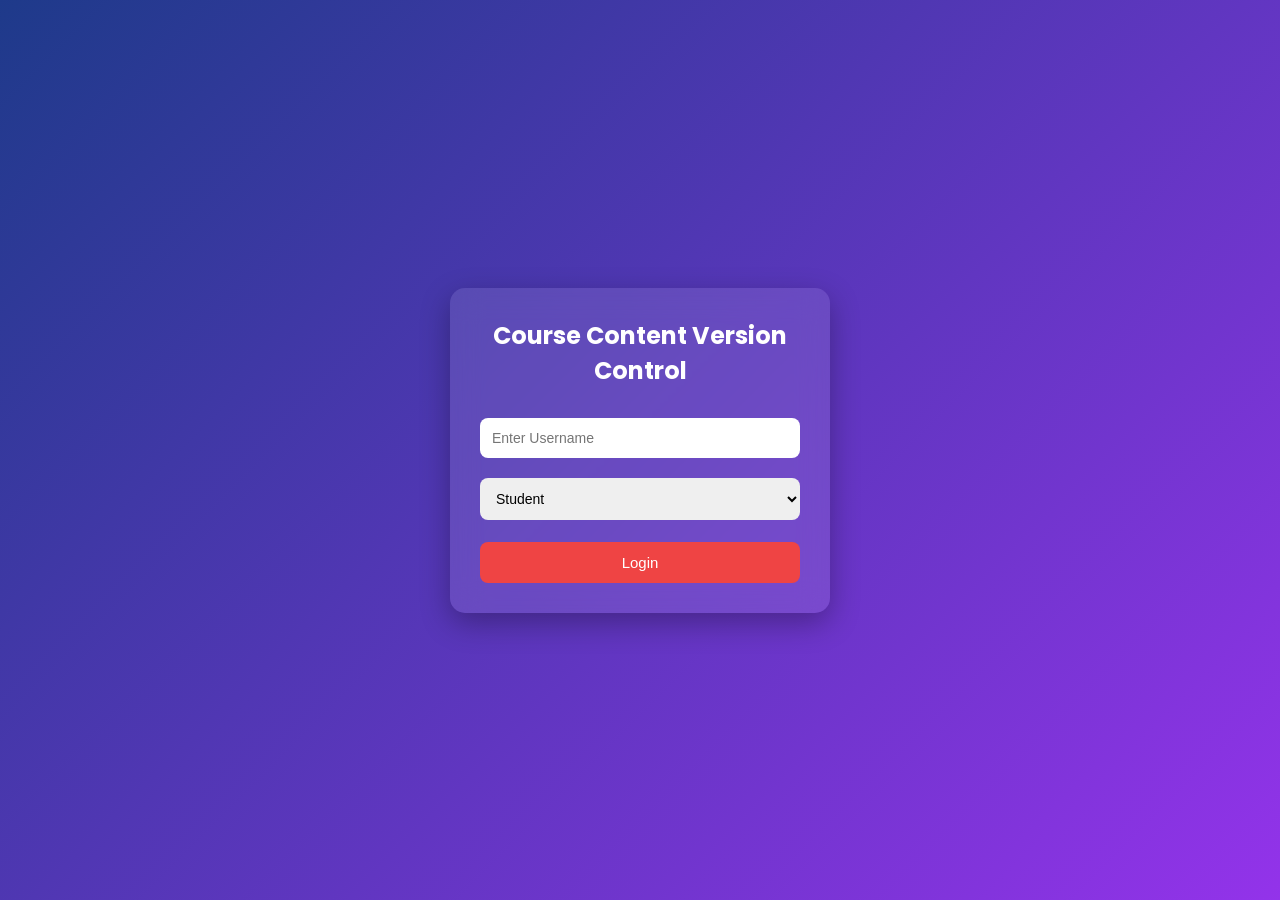
==== index.html @ 030a112d "Update index.html" ====
<!DOCTYPE html>
<html>

<head>
  <title>Login - Course Version Control</title>

  <link rel="stylesheet" href="styles.css">

  <!-- ADD THIS LINE BELOW -->
  <link href="https://fonts.googleapis.com/css2?family=Poppins&display=swap" rel="stylesheet">

</head>
    
<body>

    <div class="login-box">
        <h2>Course Content Version Control</h2>

        <input type="text" id="username" placeholder="Enter Username">

        <select id="role">
            <option value="student">Student</option>
            <option value="teacher">Teacher</option>
        </select>

        <button onclick="login()">Login</button>
    </div>

    <script src="script.js"></script>
</body>

</html>
---- styles.css ----
/* RESET */
* {
  margin: 0;
  padding: 0;
  box-sizing: border-box;
}

/* BODY BACKGROUND */
body {
  font-family: 'Poppins', sans-serif;
  background: linear-gradient(135deg, #1e3a8a, #9333ea);
  min-height: 100vh;
  display: flex;
  justify-content: center;
  align-items: center;
}

/* LOGIN + DASHBOARD CONTAINER */
.login-box, .dashboard {
  background: rgba(255, 255, 255, 0.1);
  backdrop-filter: blur(15px);
  padding: 30px;
  border-radius: 15px;
  width: 380px;
  text-align: center;
  color: white;
  box-shadow: 0 10px 30px rgba(0,0,0,0.3);
}

/* DASHBOARD BIGGER */
.dashboard {
  width: 600px;
}

/* HEADINGS */
h1, h2, h3 {
  margin-bottom: 20px;
}

/* INPUTS */
input, select {
  width: 100%;
  padding: 12px;
  margin: 10px 0;
  border-radius: 8px;
  border: none;
  outline: none;
  font-size: 14px;
}

/* BUTTON */
button {
  width: 100%;
  padding: 12px;
  margin-top: 12px;
  border: none;
  border-radius: 8px;
  background: #2563eb;
  color: white;
  font-size: 15px;
  cursor: pointer;
  transition: 0.3s;
}

/* BUTTON HOVER */
button:hover {
  background: #1d4ed8;
  transform: scale(1.03);
}

/* FILE LIST */
ul {
  list-style: none;
  padding: 0;
  margin-top: 15px;
}

/* FILE ITEM CARD */
li {
  background: rgba(255, 255, 255, 0.2);
  margin: 10px 0;
  padding: 12px;
  border-radius: 10px;
  text-align: left;
  font-size: 14px;
}

/* SMALL BUTTONS INSIDE LIST */
li button {
  width: auto;
  margin-top: 8px;
  margin-right: 5px;
  padding: 6px 10px;
  font-size: 12px;
}

/* LOGOUT BUTTON */
button:last-child {
  background: #ef4444;
}

button:last-child:hover {
  background: #dc2626;
}

/* RESPONSIVE (MOBILE) */
@media (max-width: 600px) {
  .dashboard {
    width: 90%;
  }

  .login-box {
    width: 90%;
  }
}
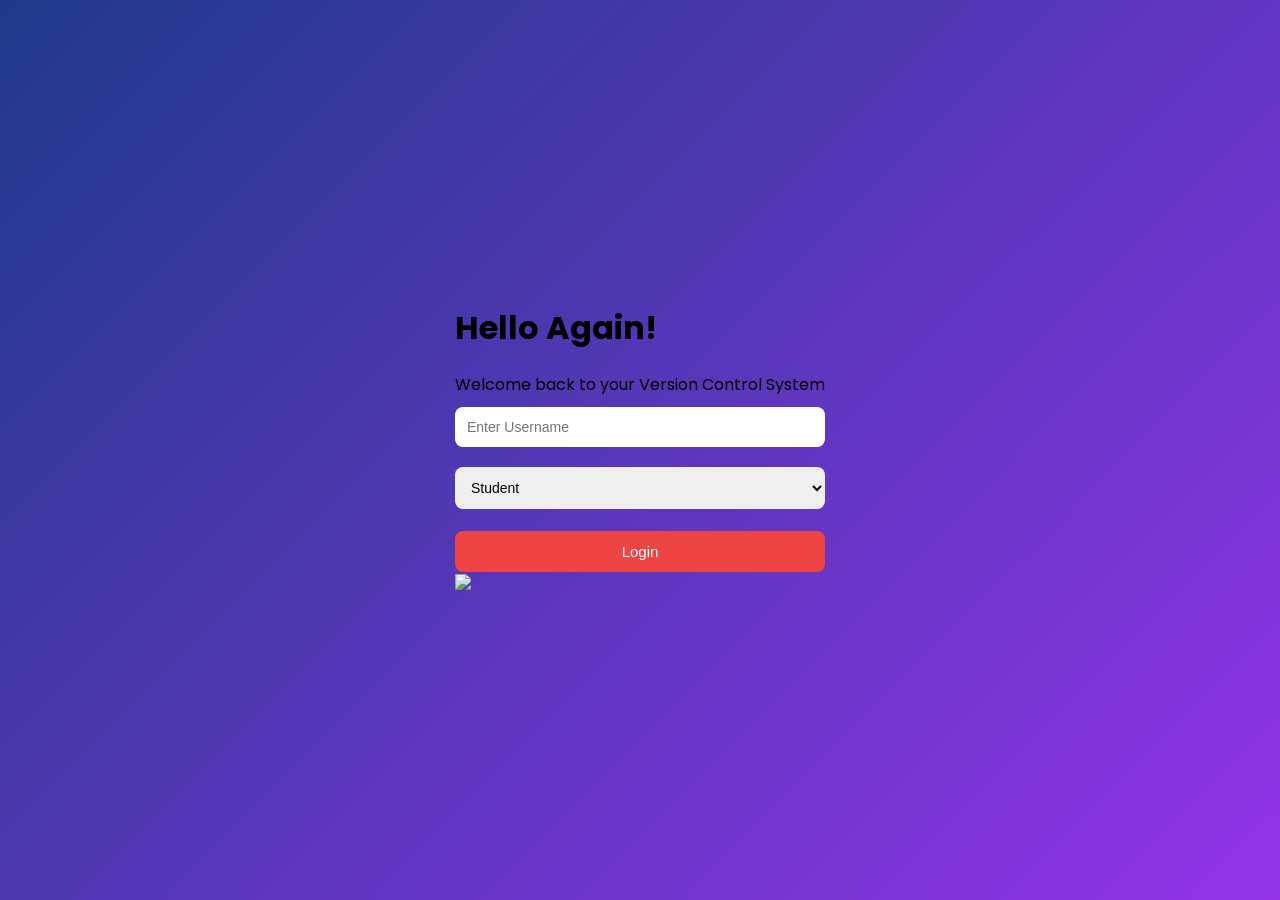
==== commit 3f01b9af: "Update index.html" ====
--- a/index.html
+++ b/index.html
@@ -1,32 +1,39 @@
 <!DOCTYPE html>
 <html>
-
 <head>
-  <title>Login - Course Version Control</title>
+  <title>Login - VCS</title>
 
   <link rel="stylesheet" href="styles.css">
+  <link href="https://fonts.googleapis.com/css2?family=Poppins&display=swap" rel="stylesheet">
+</head>
 
-  <!-- ADD THIS LINE BELOW -->
-  <link href="https://fonts.googleapis.com/css2?family=Poppins&display=swap" rel="stylesheet">
-
-</head>
-    
 <body>
 
-    <div class="login-box">
-        <h2>Course Content Version Control</h2>
+<div class="container">
 
-        <input type="text" id="username" placeholder="Enter Username">
+  <!-- LEFT SIDE -->
+  <div class="left">
+    <h1>Hello Again!</h1>
+    <p>Welcome back to your Version Control System</p>
 
-        <select id="role">
-            <option value="student">Student</option>
-            <option value="teacher">Teacher</option>
-        </select>
+    <input type="text" id="username" placeholder="Enter Username">
 
-        <button onclick="login()">Login</button>
-    </div>
+    <select id="role">
+      <option value="student">Student</option>
+      <option value="teacher">Teacher</option>
+    </select>
 
-    <script src="script.js"></script>
+    <button onclick="login()">Login</button>
+  </div>
+
+  <!-- RIGHT SIDE (IMAGE) -->
+  <div class="right">
+    <img src="https://images.unsplash.com/photo-1506744038136-46273834b3fb">
+  </div>
+
+</div>
+
+<script src="script.js"></script>
+
 </body>
-
 </html>
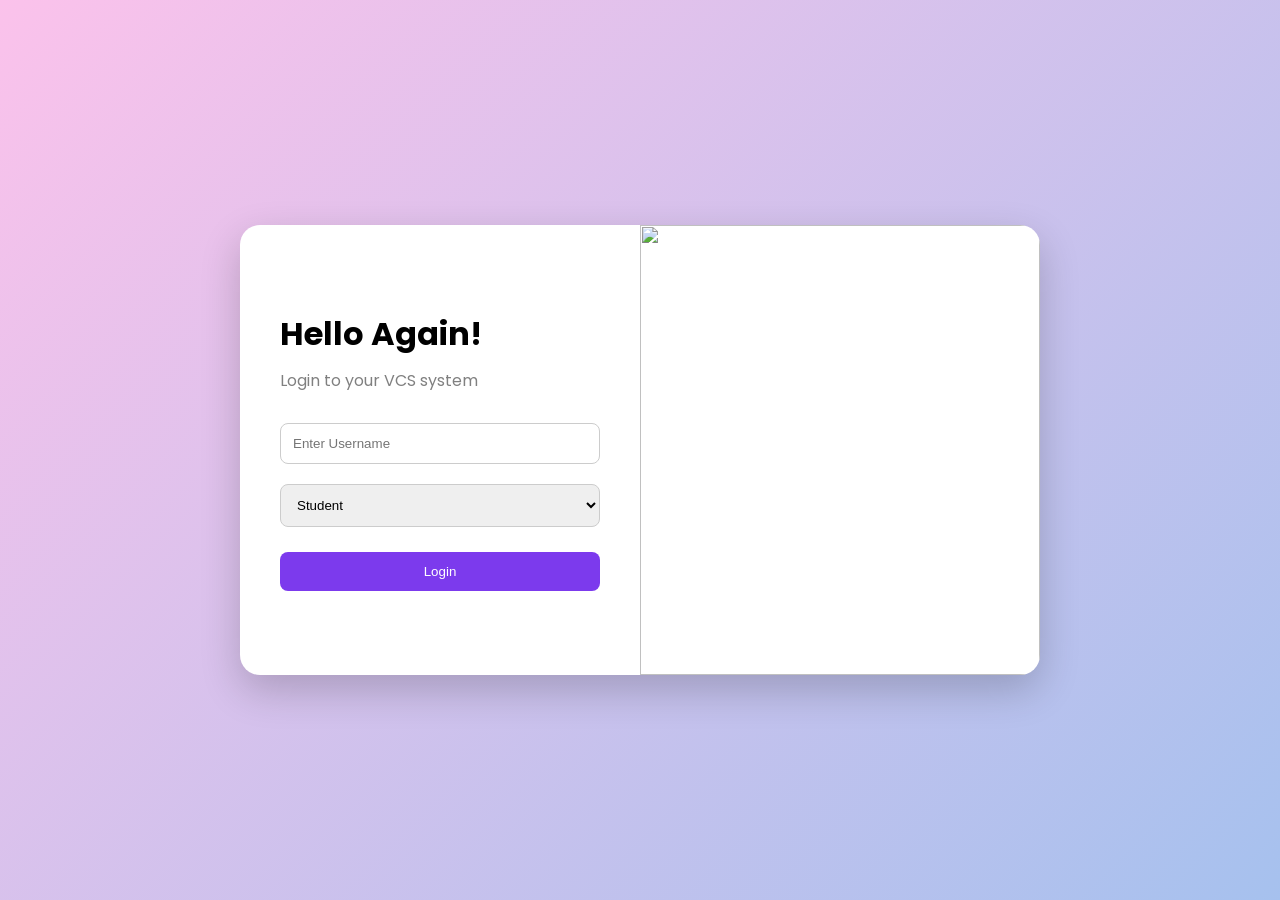
==== commit 65c496a7: "Update index.html" ====
--- a/index.html
+++ b/index.html
@@ -11,10 +11,10 @@
 
 <div class="container">
 
-  <!-- LEFT SIDE -->
+  <!-- LEFT -->
   <div class="left">
     <h1>Hello Again!</h1>
-    <p>Welcome back to your Version Control System</p>
+    <p>Login to your VCS system</p>
 
     <input type="text" id="username" placeholder="Enter Username">
 
@@ -26,7 +26,7 @@
     <button onclick="login()">Login</button>
   </div>
 
-  <!-- RIGHT SIDE (IMAGE) -->
+  <!-- RIGHT -->
   <div class="right">
     <img src="https://images.unsplash.com/photo-1506744038136-46273834b3fb">
   </div>
@@ -36,4 +36,5 @@
 <script src="script.js"></script>
 
 </body>
+  
 </html>
--- a/styles.css
+++ b/styles.css
@@ -5,111 +5,76 @@
   box-sizing: border-box;
 }
 
-/* BODY BACKGROUND */
+/* BODY */
 body {
   font-family: 'Poppins', sans-serif;
-  background: linear-gradient(135deg, #1e3a8a, #9333ea);
-  min-height: 100vh;
+  background: linear-gradient(135deg, #fbc2eb, #a6c1ee);
+  height: 100vh;
   display: flex;
   justify-content: center;
   align-items: center;
 }
 
-/* LOGIN + DASHBOARD CONTAINER */
-.login-box, .dashboard {
-  background: rgba(255, 255, 255, 0.1);
-  backdrop-filter: blur(15px);
-  padding: 30px;
-  border-radius: 15px;
-  width: 380px;
-  text-align: center;
-  color: white;
-  box-shadow: 0 10px 30px rgba(0,0,0,0.3);
+/* MAIN CONTAINER */
+.container {
+  display: flex;
+  width: 800px;
+  height: 450px;
+  background: white;
+  border-radius: 20px;
+  overflow: hidden;
+  box-shadow: 0 15px 40px rgba(0,0,0,0.2);
 }
 
-/* DASHBOARD BIGGER */
-.dashboard {
-  width: 600px;
+/* LEFT SIDE */
+.left {
+  width: 50%;
+  padding: 40px;
+  display: flex;
+  flex-direction: column;
+  justify-content: center;
 }
 
-/* HEADINGS */
-h1, h2, h3 {
+.left h1 {
+  margin-bottom: 10px;
+}
+
+.left p {
   margin-bottom: 20px;
+  color: gray;
 }
 
 /* INPUTS */
 input, select {
-  width: 100%;
   padding: 12px;
   margin: 10px 0;
   border-radius: 8px;
-  border: none;
-  outline: none;
-  font-size: 14px;
+  border: 1px solid #ccc;
 }
 
 /* BUTTON */
 button {
-  width: 100%;
   padding: 12px;
-  margin-top: 12px;
+  margin-top: 15px;
   border: none;
   border-radius: 8px;
-  background: #2563eb;
+  background: #7c3aed;
   color: white;
-  font-size: 15px;
   cursor: pointer;
   transition: 0.3s;
 }
 
-/* BUTTON HOVER */
 button:hover {
-  background: #1d4ed8;
-  transform: scale(1.03);
+  background: #5b21b6;
 }
 
-/* FILE LIST */
-ul {
-  list-style: none;
-  padding: 0;
-  margin-top: 15px;
+/* RIGHT SIDE IMAGE */
+.right {
+  width: 50%;
 }
 
-/* FILE ITEM CARD */
-li {
-  background: rgba(255, 255, 255, 0.2);
-  margin: 10px 0;
-  padding: 12px;
-  border-radius: 10px;
-  text-align: left;
-  font-size: 14px;
+.right img {
+  width: 100%;
+  height: 100%;
+  object-fit: cover;
 }
-
-/* SMALL BUTTONS INSIDE LIST */
-li button {
-  width: auto;
-  margin-top: 8px;
-  margin-right: 5px;
-  padding: 6px 10px;
-  font-size: 12px;
-}
-
-/* LOGOUT BUTTON */
-button:last-child {
-  background: #ef4444;
-}
-
-button:last-child:hover {
-  background: #dc2626;
-}
-
-/* RESPONSIVE (MOBILE) */
-@media (max-width: 600px) {
-  .dashboard {
-    width: 90%;
-  }
-
-  .login-box {
-    width: 90%;
-  }
-}
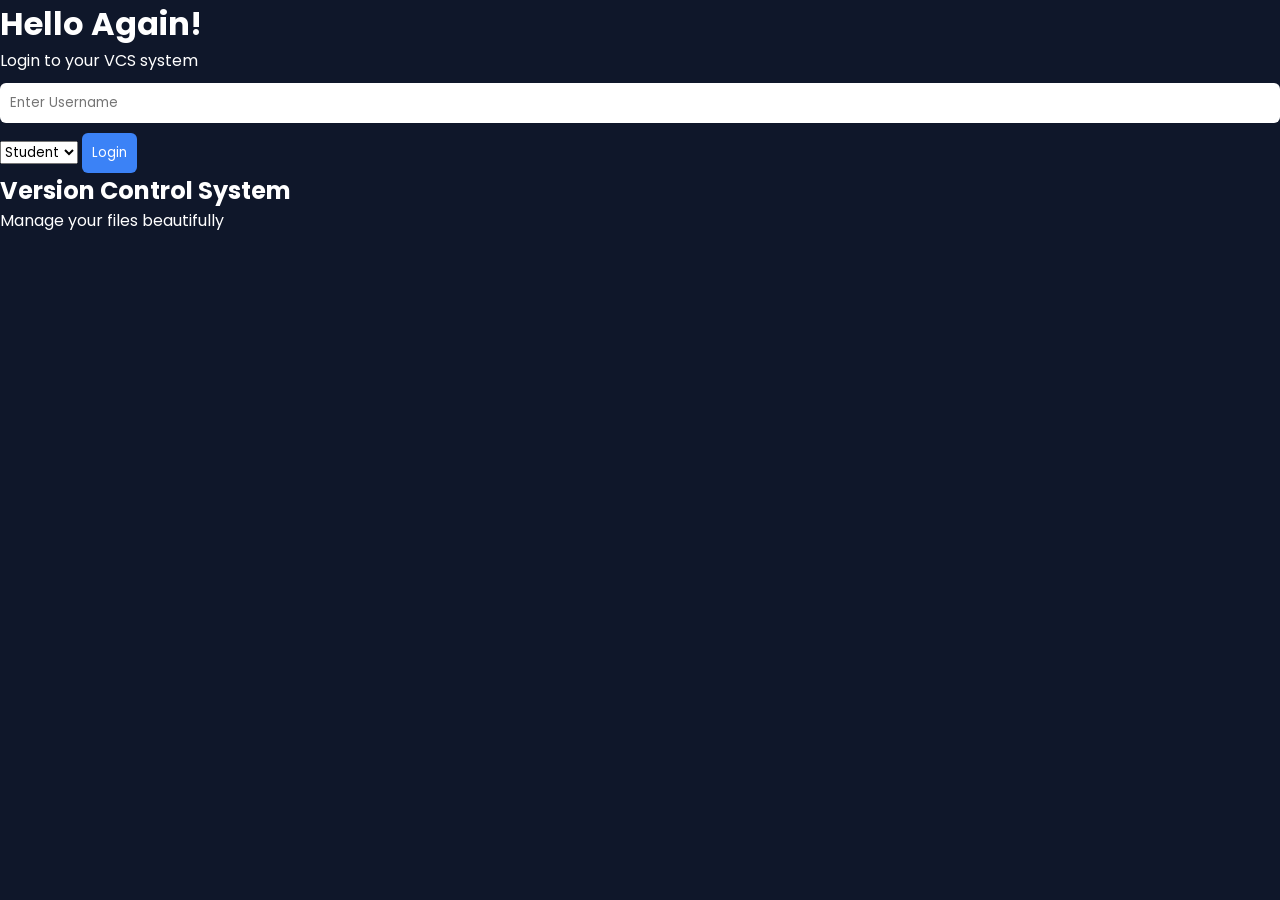
==== commit cbf83be1: "Update index.html" ====
--- a/index.html
+++ b/index.html
@@ -2,17 +2,18 @@
 <html>
 <head>
   <title>Login - VCS</title>
+  <link rel="stylesheet" href="styles.css">
 
-  <link rel="stylesheet" href="styles.css">
-  <link href="https://fonts.googleapis.com/css2?family=Poppins&display=swap" rel="stylesheet">
+  <!-- Google Font -->
+  <link href="https://fonts.googleapis.com/css2?family=Poppins:wght@300;400;600&display=swap" rel="stylesheet">
 </head>
 
 <body>
 
-<div class="container">
+<div class="login-container">
 
-  <!-- LEFT -->
-  <div class="left">
+  <!-- LEFT SIDE -->
+  <div class="login-left">
     <h1>Hello Again!</h1>
     <p>Login to your VCS system</p>
 
@@ -26,9 +27,12 @@
     <button onclick="login()">Login</button>
   </div>
 
-  <!-- RIGHT -->
-  <div class="right">
-    <img src="https://images.unsplash.com/photo-1506744038136-46273834b3fb">
+  <!-- RIGHT SIDE -->
+  <div class="login-right">
+    <div class="overlay-text">
+      <h2>Version Control System</h2>
+      <p>Manage your files beautifully</p>
+    </div>
   </div>
 
 </div>
@@ -36,5 +40,4 @@
 <script src="script.js"></script>
 
 </body>
-  
 </html>
--- a/styles.css
+++ b/styles.css
@@ -3,78 +3,85 @@
   margin: 0;
   padding: 0;
   box-sizing: border-box;
+  font-family: 'Poppins', sans-serif;
 }
 
 /* BODY */
 body {
-  font-family: 'Poppins', sans-serif;
-  background: linear-gradient(135deg, #fbc2eb, #a6c1ee);
-  height: 100vh;
-  display: flex;
-  justify-content: center;
-  align-items: center;
+  background: #0f172a;
+  color: white;
 }
 
-/* MAIN CONTAINER */
-.container {
+/* MAIN LAYOUT */
+.main {
   display: flex;
-  width: 800px;
-  height: 450px;
-  background: white;
-  border-radius: 20px;
-  overflow: hidden;
-  box-shadow: 0 15px 40px rgba(0,0,0,0.2);
+  height: 100vh;
 }
 
-/* LEFT SIDE */
-.left {
-  width: 50%;
-  padding: 40px;
+/* SIDEBAR */
+.sidebar {
+  width: 250px;
+  background: #1e293b;
+  padding: 20px;
   display: flex;
   flex-direction: column;
-  justify-content: center;
+  gap: 20px;
 }
 
-.left h1 {
-  margin-bottom: 10px;
+.sidebar h2 {
+  font-size: 20px;
 }
 
-.left p {
+.sidebar button {
+  margin-top: auto;
+  padding: 12px;
+  border: none;
+  border-radius: 8px;
+  background: #ef4444;
+  color: white;
+  cursor: pointer;
+}
+
+/* CONTENT AREA */
+.content {
+  flex: 1;
+  padding: 30px;
+}
+
+/* UPLOAD BOX */
+.upload-box {
+  background: #1e293b;
+  padding: 20px;
+  border-radius: 10px;
   margin-bottom: 20px;
-  color: gray;
+  max-width: 500px;
 }
 
 /* INPUTS */
-input, select {
-  padding: 12px;
+input {
+  width: 100%;
   margin: 10px 0;
-  border-radius: 8px;
-  border: 1px solid #ccc;
+  padding: 10px;
+  border-radius: 6px;
+  border: none;
 }
 
 /* BUTTON */
 button {
-  padding: 12px;
-  margin-top: 15px;
+  padding: 10px;
   border: none;
-  border-radius: 8px;
-  background: #7c3aed;
+  border-radius: 6px;
+  background: #3b82f6;
   color: white;
   cursor: pointer;
-  transition: 0.3s;
 }
 
-button:hover {
-  background: #5b21b6;
+/* FILE CARD */
+li {
+  background: #1e293b;
+  margin: 10px 0;
+  padding: 15px;
+  border-radius: 10px;
+  list-style: none;
+  max-width: 500px;
 }
-
-/* RIGHT SIDE IMAGE */
-.right {
-  width: 50%;
-}
-
-.right img {
-  width: 100%;
-  height: 100%;
-  object-fit: cover;
-}
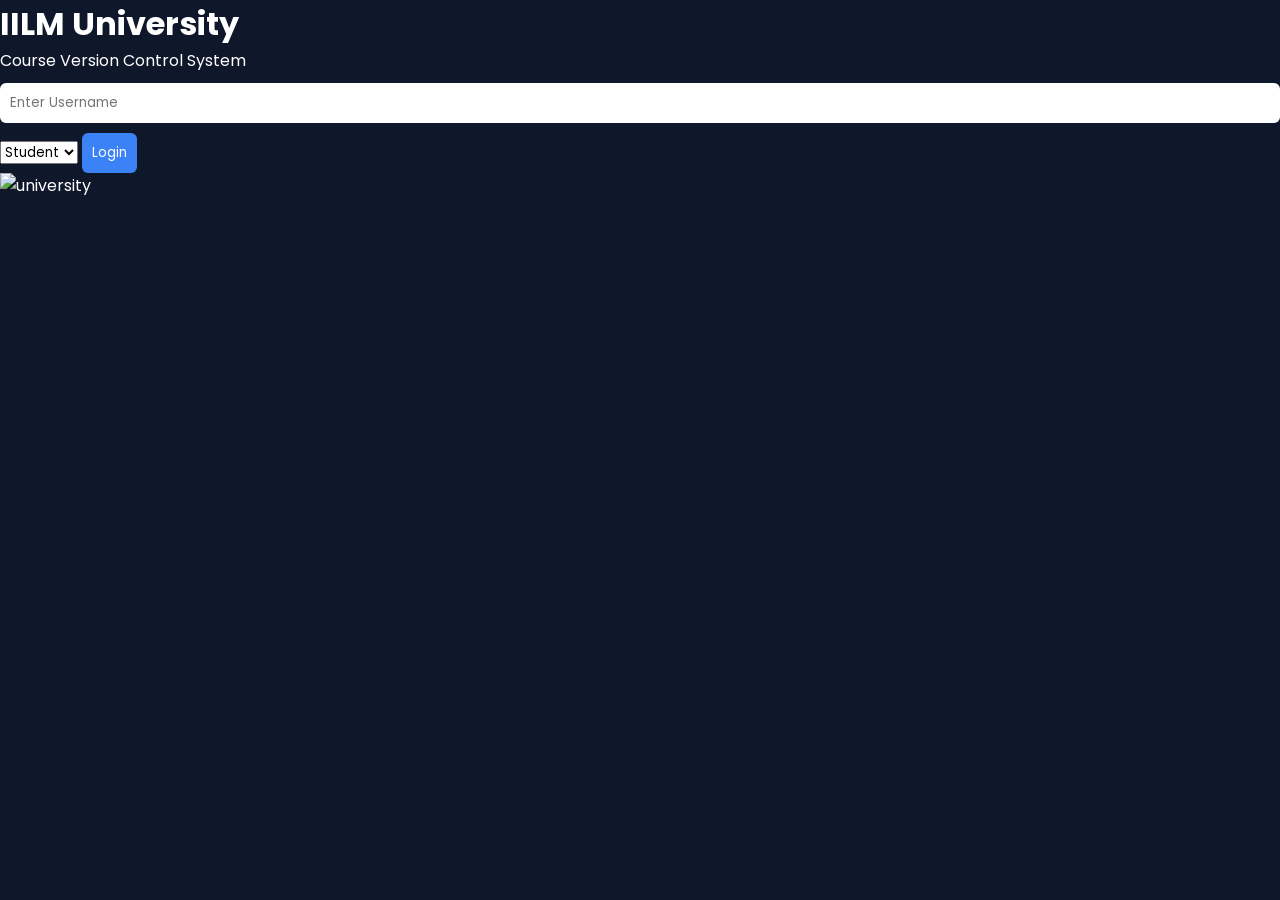
==== commit 071ebe4c: "Update index.html" ====
--- a/index.html
+++ b/index.html
@@ -1,38 +1,41 @@
 <!DOCTYPE html>
 <html>
 <head>
-  <title>Login - VCS</title>
+  <title>IILM VCS Login</title>
+
+  <!-- Font -->
+  <link href="https://fonts.googleapis.com/css2?family=Poppins:wght@300;400;600&display=swap" rel="stylesheet">
+
+  <!-- CSS -->
   <link rel="stylesheet" href="styles.css">
-
-  <!-- Google Font -->
-  <link href="https://fonts.googleapis.com/css2?family=Poppins:wght@300;400;600&display=swap" rel="stylesheet">
 </head>
 
 <body>
 
-<div class="login-container">
+<div class="container">
 
-  <!-- LEFT SIDE -->
-  <div class="login-left">
-    <h1>Hello Again!</h1>
-    <p>Login to your VCS system</p>
+  <div class="login-card">
 
-    <input type="text" id="username" placeholder="Enter Username">
+    <!-- LEFT SIDE (FORM) -->
+    <div class="form-section">
+      <h1>IILM University</h1>
+      <p class="subtitle">Course Version Control System</p>
 
-    <select id="role">
-      <option value="student">Student</option>
-      <option value="teacher">Teacher</option>
-    </select>
+      <input type="text" id="username" placeholder="Enter Username">
 
-    <button onclick="login()">Login</button>
-  </div>
+      <select id="role">
+        <option value="student">Student</option>
+        <option value="teacher">Teacher</option>
+      </select>
 
-  <!-- RIGHT SIDE -->
-  <div class="login-right">
-    <div class="overlay-text">
-      <h2>Version Control System</h2>
-      <p>Manage your files beautifully</p>
+      <button onclick="login()">Login</button>
     </div>
+
+    <!-- RIGHT SIDE (IMAGE) -->
+    <div class="image-section">
+      <img src="https://images.unsplash.com/photo-1523240795612-9a054b0db644" alt="university">
+    </div>
+
   </div>
 
 </div>
--- a/styles.css
+++ b/styles.css
@@ -1,3 +1,83 @@
+/* LOGIN PAGE */
+
+.login-container {
+  display: flex;
+  height: 100vh;
+}
+
+/* LEFT SIDE */
+.login-left {
+  flex: 1;
+  background: #0f172a;
+  color: white;
+  display: flex;
+  flex-direction: column;
+  justify-content: center;
+  padding: 60px;
+}
+
+.login-left h1 {
+  font-size: 40px;
+  margin-bottom: 10px;
+}
+
+.login-left p {
+  margin-bottom: 30px;
+  color: #94a3b8;
+}
+
+/* INPUTS */
+.login-left input,
+.login-left select {
+  width: 100%;
+  padding: 12px;
+  margin: 10px 0;
+  border-radius: 8px;
+  border: none;
+  outline: none;
+}
+
+/* BUTTON */
+.login-left button {
+  margin-top: 15px;
+  padding: 12px;
+  border: none;
+  border-radius: 8px;
+  background: #3b82f6;
+  color: white;
+  font-size: 16px;
+  cursor: pointer;
+  transition: 0.3s;
+}
+
+.login-left button:hover {
+  background: #2563eb;
+}
+
+/* RIGHT SIDE */
+.login-right {
+  flex: 1;
+  background: linear-gradient(135deg, #1e3a8a, #9333ea);
+  display: flex;
+  justify-content: center;
+  align-items: center;
+}
+
+/* TEXT OVERLAY */
+.overlay-text {
+  color: white;
+  text-align: center;
+}
+
+.overlay-text h2 {
+  font-size: 30px;
+}
+
+.overlay-text p {
+  margin-top: 10px;
+  color: #e0e7ff;
+}
+
 /* RESET */
 * {
   margin: 0;
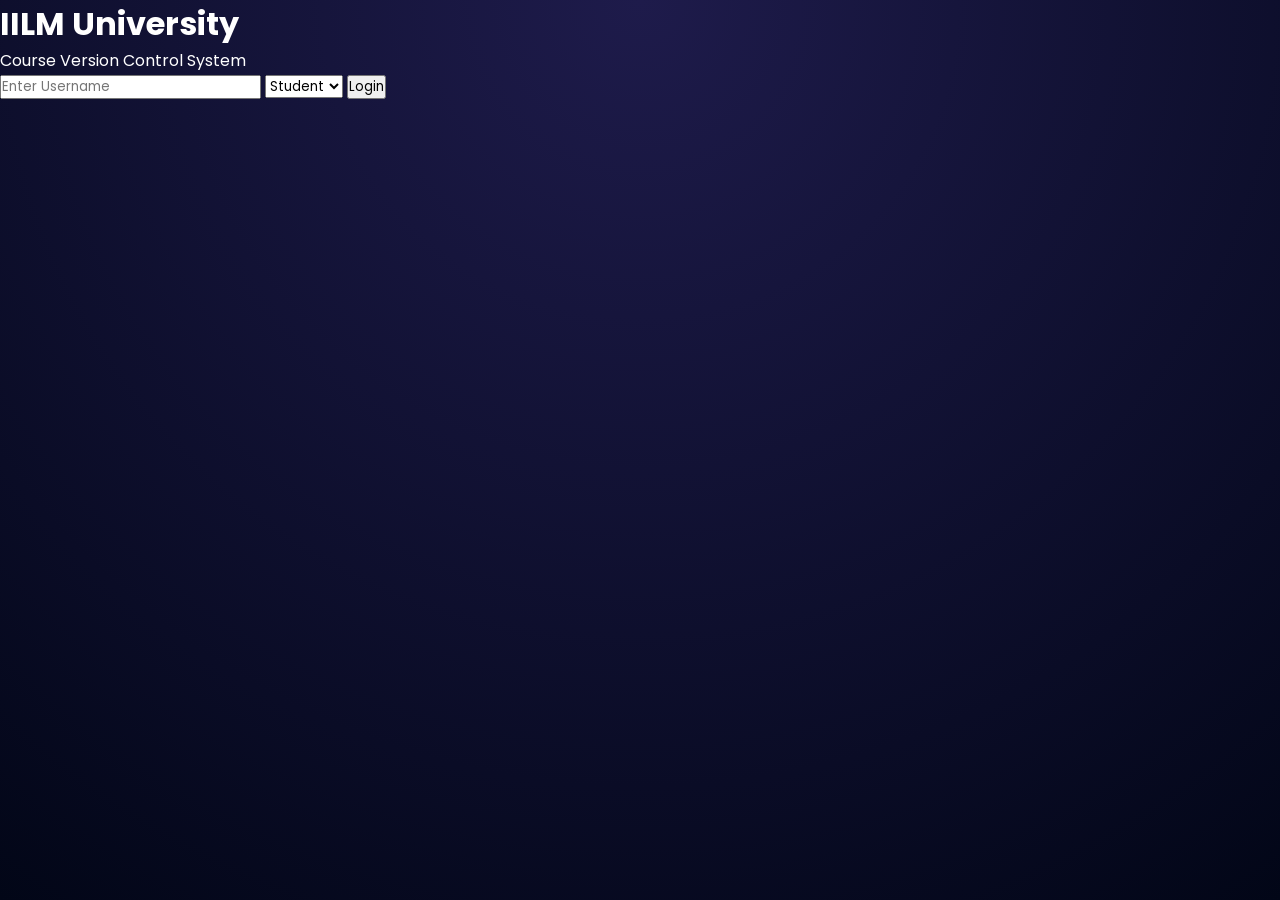
==== commit 0cb4a2e6: "Update index.html" ====
--- a/index.html
+++ b/index.html
@@ -1,42 +1,38 @@
 <!DOCTYPE html>
-<html>
+<html lang="en">
 <head>
-  <title>IILM VCS Login</title>
+  <meta charset="UTF-8">
+  <meta name="viewport" content="width=device-width, initial-scale=1.0">
+  <title>IILM University - Login</title>
 
-  <!-- Font -->
+  <!-- Google Font -->
   <link href="https://fonts.googleapis.com/css2?family=Poppins:wght@300;400;600&display=swap" rel="stylesheet">
 
   <!-- CSS -->
-  <link rel="stylesheet" href="styles.css">
+  <link rel="stylesheet" href="./styles.css?v=3">
 </head>
 
 <body>
 
-<div class="container">
+<div class="login-container">
 
-  <div class="login-card">
+  <!-- LEFT SIDE -->
+  <div class="login-box">
+    <h1>IILM University</h1>
+    <p>Course Version Control System</p>
 
-    <!-- LEFT SIDE (FORM) -->
-    <div class="form-section">
-      <h1>IILM University</h1>
-      <p class="subtitle">Course Version Control System</p>
+    <input type="text" id="username" placeholder="Enter Username">
 
-      <input type="text" id="username" placeholder="Enter Username">
+    <select id="role">
+      <option value="student">Student</option>
+      <option value="teacher">Teacher</option>
+    </select>
 
-      <select id="role">
-        <option value="student">Student</option>
-        <option value="teacher">Teacher</option>
-      </select>
+    <button onclick="login()">Login</button>
+  </div>
 
-      <button onclick="login()">Login</button>
-    </div>
-
-    <!-- RIGHT SIDE (IMAGE) -->
-    <div class="image-section">
-      <img src="https://images.unsplash.com/photo-1523240795612-9a054b0db644" alt="university">
-    </div>
-
-  </div>
+  <!-- RIGHT IMAGE -->
+  <div class="login-image"></div>
 
 </div>
 
--- a/styles.css
+++ b/styles.css
@@ -1,84 +1,4 @@
-/* LOGIN PAGE */
-
-.login-container {
-  display: flex;
-  height: 100vh;
-}
-
-/* LEFT SIDE */
-.login-left {
-  flex: 1;
-  background: #0f172a;
-  color: white;
-  display: flex;
-  flex-direction: column;
-  justify-content: center;
-  padding: 60px;
-}
-
-.login-left h1 {
-  font-size: 40px;
-  margin-bottom: 10px;
-}
-
-.login-left p {
-  margin-bottom: 30px;
-  color: #94a3b8;
-}
-
-/* INPUTS */
-.login-left input,
-.login-left select {
-  width: 100%;
-  padding: 12px;
-  margin: 10px 0;
-  border-radius: 8px;
-  border: none;
-  outline: none;
-}
-
-/* BUTTON */
-.login-left button {
-  margin-top: 15px;
-  padding: 12px;
-  border: none;
-  border-radius: 8px;
-  background: #3b82f6;
-  color: white;
-  font-size: 16px;
-  cursor: pointer;
-  transition: 0.3s;
-}
-
-.login-left button:hover {
-  background: #2563eb;
-}
-
-/* RIGHT SIDE */
-.login-right {
-  flex: 1;
-  background: linear-gradient(135deg, #1e3a8a, #9333ea);
-  display: flex;
-  justify-content: center;
-  align-items: center;
-}
-
-/* TEXT OVERLAY */
-.overlay-text {
-  color: white;
-  text-align: center;
-}
-
-.overlay-text h2 {
-  font-size: 30px;
-}
-
-.overlay-text p {
-  margin-top: 10px;
-  color: #e0e7ff;
-}
-
-/* RESET */
+/* ================= RESET ================= */
 * {
   margin: 0;
   padding: 0;
@@ -86,82 +6,131 @@
   font-family: 'Poppins', sans-serif;
 }
 
-/* BODY */
+/* ================= BODY ================= */
 body {
-  background: #0f172a;
+  height: 100vh;
+  background: radial-gradient(circle at top, #1e1b4b, #020617);
   color: white;
 }
 
-/* MAIN LAYOUT */
+/* ================= TOPBAR ================= */
+.topbar {
+  position: fixed;
+  top: 0;
+  left: 0;
+  width: 100%;
+  height: 60px;
+  background: rgba(15, 23, 42, 0.85);
+  backdrop-filter: blur(10px);
+  display: flex;
+  justify-content: space-between;
+  align-items: center;
+  padding: 0 30px;
+  z-index: 1000;
+}
+
+/* ================= MAIN ================= */
 .main {
   display: flex;
   height: 100vh;
+  margin-top: 60px;
 }
 
-/* SIDEBAR */
+/* ================= SIDEBAR ================= */
 .sidebar {
-  width: 250px;
-  background: #1e293b;
+  width: 240px;
+  background: linear-gradient(180deg, #1e293b, #020617);
   padding: 20px;
   display: flex;
   flex-direction: column;
-  gap: 20px;
+  justify-content: space-between;
 }
 
 .sidebar h2 {
-  font-size: 20px;
+  margin-bottom: 20px;
 }
 
-.sidebar button {
-  margin-top: auto;
+.sidebar p {
+  color: #cbd5f5;
+}
+
+/* LOGOUT */
+.logout-btn {
   padding: 12px;
+  border-radius: 8px;
   border: none;
-  border-radius: 8px;
   background: #ef4444;
   color: white;
   cursor: pointer;
+  transition: 0.3s;
 }
 
-/* CONTENT AREA */
+.logout-btn:hover {
+  background: #dc2626;
+}
+
+/* ================= CONTENT ================= */
 .content {
   flex: 1;
   padding: 30px;
 }
 
-/* UPLOAD BOX */
+/* ================= FILE CARD ================= */
+.file-card {
+  background: linear-gradient(135deg, rgba(255,255,255,0.05), rgba(255,255,255,0.02));
+  padding: 20px;
+  border-radius: 15px;
+  margin-top: 20px;
+  border: 1px solid rgba(255,255,255,0.05);
+  transition: 0.3s;
+  animation: fadeIn 0.5s ease;
+}
+
+.file-card:hover {
+  transform: translateY(-6px) scale(1.01);
+}
+
+/* ================= BUTTON ================= */
+.download-btn {
+  margin-top: 10px;
+  padding: 10px 15px;
+  border-radius: 8px;
+  border: none;
+  background: linear-gradient(135deg, #ec4899, #8b5cf6);
+  color: white;
+  cursor: pointer;
+  transition: 0.3s;
+}
+
+.download-btn:hover {
+  transform: scale(1.05);
+}
+
+/* ================= UPLOAD BOX ================= */
 .upload-box {
-  background: #1e293b;
+  margin-top: 30px;
   padding: 20px;
-  border-radius: 10px;
-  margin-bottom: 20px;
-  max-width: 500px;
+  border-radius: 15px;
+  background: rgba(255,255,255,0.05);
 }
 
 /* INPUTS */
-input {
+.upload-box input {
   width: 100%;
-  margin: 10px 0;
-  padding: 10px;
-  border-radius: 6px;
+  padding: 12px;
+  margin-bottom: 10px;
+  border-radius: 8px;
   border: none;
 }
 
-/* BUTTON */
-button {
-  padding: 10px;
-  border: none;
-  border-radius: 6px;
-  background: #3b82f6;
-  color: white;
-  cursor: pointer;
+/* ================= ANIMATION ================= */
+@keyframes fadeIn {
+  from {
+    opacity: 0;
+    transform: translateY(10px);
+  }
+  to {
+    opacity: 1;
+    transform: translateY(0);
+  }
 }
-
-/* FILE CARD */
-li {
-  background: #1e293b;
-  margin: 10px 0;
-  padding: 15px;
-  border-radius: 10px;
-  list-style: none;
-  max-width: 500px;
-}
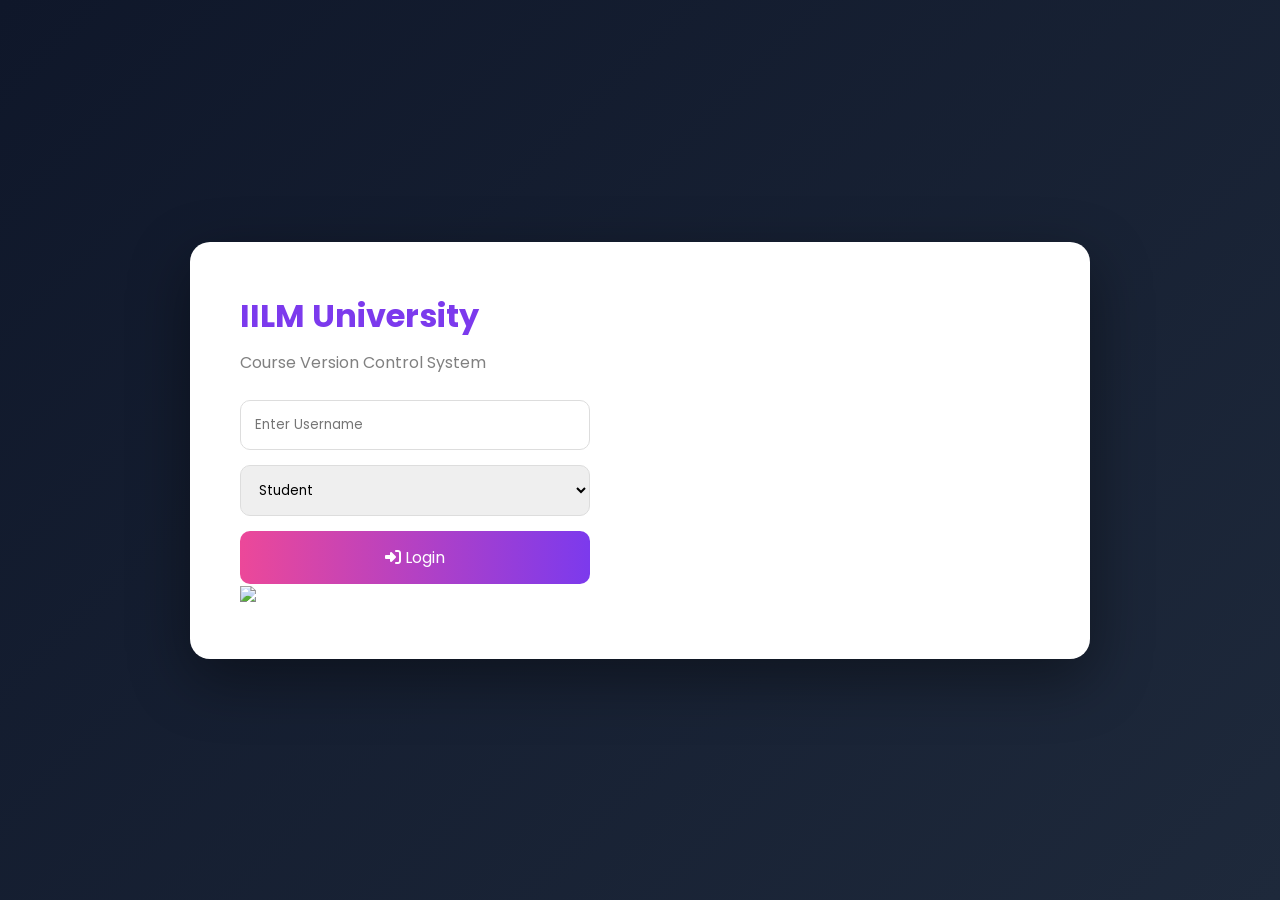
==== commit 86dab68a: "Update index.html" ====
--- a/index.html
+++ b/index.html
@@ -2,41 +2,48 @@
 <html lang="en">
 <head>
   <meta charset="UTF-8">
-  <meta name="viewport" content="width=device-width, initial-scale=1.0">
-  <title>IILM University - Login</title>
+  <title>IILM VCS Login</title>
+  <link rel="stylesheet" href="styles.css">
+  <script defer src="script.js"></script>
 
   <!-- Google Font -->
   <link href="https://fonts.googleapis.com/css2?family=Poppins:wght@300;400;600&display=swap" rel="stylesheet">
 
-  <!-- CSS -->
-  <link rel="stylesheet" href="./styles.css?v=3">
+  <!-- Icons -->
+  <link rel="stylesheet" href="https://cdnjs.cloudflare.com/ajax/libs/font-awesome/6.5.0/css/all.min.css">
 </head>
 
-<body>
+<body class="login-body">
 
 <div class="login-container">
 
-  <!-- LEFT SIDE -->
   <div class="login-box">
-    <h1>IILM University</h1>
-    <p>Course Version Control System</p>
 
-    <input type="text" id="username" placeholder="Enter Username">
+    <!-- LEFT -->
+    <div class="login-left">
+      <h1>IILM University</h1>
+      <p>Course Version Control System</p>
 
-    <select id="role">
-      <option value="student">Student</option>
-      <option value="teacher">Teacher</option>
-    </select>
+      <input type="text" id="username" placeholder="Enter Username">
 
-    <button onclick="login()">Login</button>
+      <select id="role">
+        <option value="student">Student</option>
+        <option value="teacher">Teacher</option>
+      </select>
+
+      <button onclick="login()">
+        <i class="fa fa-right-to-bracket"></i> Login
+      </button>
+    </div>
+
+    <!-- RIGHT IMAGE -->
+    <div class="login-right">
+      <img src="https://images.unsplash.com/photo-1522202176988-66273c2fd55f">
+    </div>
+
   </div>
-
-  <!-- RIGHT IMAGE -->
-  <div class="login-image"></div>
 
 </div>
 
-<script src="script.js"></script>
-
 </body>
 </html>
--- a/styles.css
+++ b/styles.css
@@ -1,4 +1,4 @@
-/* ================= RESET ================= */
+/* RESET */
 * {
   margin: 0;
   padding: 0;
@@ -6,131 +6,146 @@
   font-family: 'Poppins', sans-serif;
 }
 
-/* ================= BODY ================= */
+/* BODY BACKGROUND */
 body {
   height: 100vh;
-  background: radial-gradient(circle at top, #1e1b4b, #020617);
-  color: white;
+  background: linear-gradient(135deg, #0f172a, #1e293b);
+  display: flex;
+  justify-content: center;
+  align-items: center;
 }
 
-/* ================= TOPBAR ================= */
-.topbar {
-  position: fixed;
-  top: 0;
-  left: 0;
-  width: 100%;
-  height: 60px;
-  background: rgba(15, 23, 42, 0.85);
-  backdrop-filter: blur(10px);
+/* MAIN CONTAINER */
+.login-container {
   display: flex;
-  justify-content: space-between;
-  align-items: center;
-  padding: 0 30px;
-  z-index: 1000;
+  width: 900px;
+  max-width: 95%;
+  background: white;
+  border-radius: 20px;
+  overflow: hidden;
+  box-shadow: 0 20px 60px rgba(0,0,0,0.4);
 }
 
-/* ================= MAIN ================= */
+/* LEFT SIDE */
+.login-box {
+  width: 50%;
+  padding: 50px;
+}
+
+.login-box h1 {
+  color: #7c3aed;
+  margin-bottom: 10px;
+}
+
+.login-box p {
+  color: gray;
+  margin-bottom: 25px;
+}
+
+/* INPUTS */
+.login-box input,
+.login-box select {
+  width: 100%;
+  padding: 14px;
+  margin-bottom: 15px;
+  border-radius: 10px;
+  border: 1px solid #ddd;
+  outline: none;
+  transition: 0.3s;
+}
+
+.login-box input:focus,
+.login-box select:focus {
+  border-color: #7c3aed;
+  box-shadow: 0 0 8px rgba(124,58,237,0.3);
+}
+
+/* BUTTON */
+.login-box button {
+  width: 100%;
+  padding: 14px;
+  border: none;
+  border-radius: 10px;
+  background: linear-gradient(90deg, #ec4899, #7c3aed);
+  color: white;
+  font-size: 16px;
+  cursor: pointer;
+  transition: 0.3s;
+}
+
+.login-box button:hover {
+  transform: scale(1.03);
+  opacity: 0.9;
+}
+
+/* RIGHT IMAGE */
+.login-image {
+  width: 50%;
+  background: url("https://images.unsplash.com/photo-1522202176988-66273c2fd55f") center/cover;
+}
+
+/* RESPONSIVE */
+@media(max-width: 768px) {
+  .login-container {
+    flex-direction: column;
+  }
+
+  .login-box {
+    width: 100%;
+  }
+
+  .login-image {
+    height: 200px;
+    width: 100%;
+  }
+}
 .main {
   display: flex;
+  width: 100%;
   height: 100vh;
-  margin-top: 60px;
 }
 
-/* ================= SIDEBAR ================= */
 .sidebar {
-  width: 240px;
-  background: linear-gradient(180deg, #1e293b, #020617);
+  width: 250px;
+  background: #111827;
+  color: white;
   padding: 20px;
-  display: flex;
-  flex-direction: column;
-  justify-content: space-between;
 }
 
 .sidebar h2 {
   margin-bottom: 20px;
 }
 
-.sidebar p {
-  color: #cbd5f5;
+.logout {
+  margin-top: 20px;
+  padding: 10px;
+  width: 100%;
+  background: #ef4444;
+  border: none;
+  border-radius: 8px;
+  color: white;
+  cursor: pointer;
 }
 
-/* LOGOUT */
-.logout-btn {
-  padding: 12px;
-  border-radius: 8px;
-  border: none;
-  background: #ef4444;
-  color: white;
-  cursor: pointer;
-  transition: 0.3s;
-}
-
-.logout-btn:hover {
-  background: #dc2626;
-}
-
-/* ================= CONTENT ================= */
 .content {
   flex: 1;
   padding: 30px;
+  background: #1e293b;
+  color: white;
 }
 
-/* ================= FILE CARD ================= */
-.file-card {
-  background: linear-gradient(135deg, rgba(255,255,255,0.05), rgba(255,255,255,0.02));
+.card {
+  background: #334155;
   padding: 20px;
-  border-radius: 15px;
+  border-radius: 10px;
   margin-top: 20px;
-  border: 1px solid rgba(255,255,255,0.05);
-  transition: 0.3s;
-  animation: fadeIn 0.5s ease;
 }
 
-.file-card:hover {
-  transform: translateY(-6px) scale(1.01);
+.card button {
+  margin-top: 10px;
+  padding: 10px;
+  border: none;
+  background: #3b82f6;
+  color: white;
+  border-radius: 6px;
 }
-
-/* ================= BUTTON ================= */
-.download-btn {
-  margin-top: 10px;
-  padding: 10px 15px;
-  border-radius: 8px;
-  border: none;
-  background: linear-gradient(135deg, #ec4899, #8b5cf6);
-  color: white;
-  cursor: pointer;
-  transition: 0.3s;
-}
-
-.download-btn:hover {
-  transform: scale(1.05);
-}
-
-/* ================= UPLOAD BOX ================= */
-.upload-box {
-  margin-top: 30px;
-  padding: 20px;
-  border-radius: 15px;
-  background: rgba(255,255,255,0.05);
-}
-
-/* INPUTS */
-.upload-box input {
-  width: 100%;
-  padding: 12px;
-  margin-bottom: 10px;
-  border-radius: 8px;
-  border: none;
-}
-
-/* ================= ANIMATION ================= */
-@keyframes fadeIn {
-  from {
-    opacity: 0;
-    transform: translateY(10px);
-  }
-  to {
-    opacity: 1;
-    transform: translateY(0);
-  }
-}
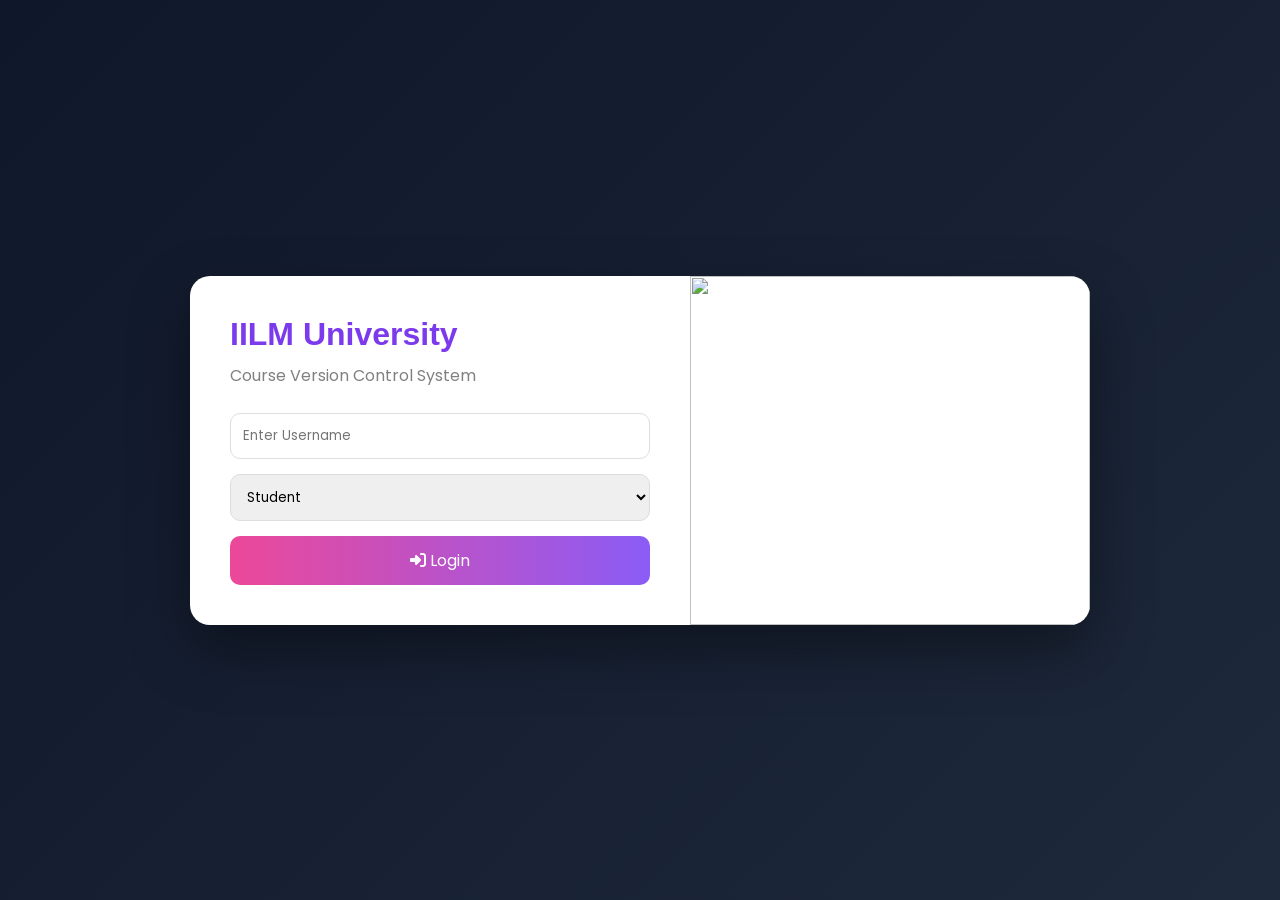
==== commit 7a496b0b: "Update index.html" ====
--- a/index.html
+++ b/index.html
@@ -6,20 +6,15 @@
   <link rel="stylesheet" href="styles.css">
   <script defer src="script.js"></script>
 
-  <!-- Google Font -->
   <link href="https://fonts.googleapis.com/css2?family=Poppins:wght@300;400;600&display=swap" rel="stylesheet">
-
-  <!-- Icons -->
   <link rel="stylesheet" href="https://cdnjs.cloudflare.com/ajax/libs/font-awesome/6.5.0/css/all.min.css">
 </head>
 
 <body class="login-body">
 
 <div class="login-container">
-
   <div class="login-box">
 
-    <!-- LEFT -->
     <div class="login-left">
       <h1>IILM University</h1>
       <p>Course Version Control System</p>
@@ -36,13 +31,11 @@
       </button>
     </div>
 
-    <!-- RIGHT IMAGE -->
     <div class="login-right">
       <img src="https://images.unsplash.com/photo-1522202176988-66273c2fd55f">
     </div>
 
   </div>
-
 </div>
 
 </body>
--- a/styles.css
+++ b/styles.css
@@ -6,146 +6,199 @@
   font-family: 'Poppins', sans-serif;
 }
 
-/* BODY BACKGROUND */
-body {
+/* ================= LOGIN PAGE ================= */
+
+.login-body {
   height: 100vh;
   background: linear-gradient(135deg, #0f172a, #1e293b);
   display: flex;
+  align-items: center;
   justify-content: center;
-  align-items: center;
-}
-
-/* MAIN CONTAINER */
+}
+
 .login-container {
-  display: flex;
   width: 900px;
   max-width: 95%;
-  background: white;
+}
+
+.login-box {
+  display: flex;
   border-radius: 20px;
   overflow: hidden;
-  box-shadow: 0 20px 60px rgba(0,0,0,0.4);
-}
-
-/* LEFT SIDE */
-.login-box {
-  width: 50%;
-  padding: 50px;
-}
-
-.login-box h1 {
+  background: white;
+  box-shadow: 0 25px 60px rgba(0,0,0,0.4);
+}
+
+/* LEFT */
+.login-left {
+  flex: 1;
+  padding: 40px;
+}
+
+.login-left h1 {
   color: #7c3aed;
   margin-bottom: 10px;
-}
-
-.login-box p {
+  font-weight: 600;
+}
+
+.login-left p {
   color: gray;
   margin-bottom: 25px;
 }
 
 /* INPUTS */
-.login-box input,
-.login-box select {
-  width: 100%;
-  padding: 14px;
+.login-left input,
+.login-left select {
+  width: 100%;
+  padding: 12px;
   margin-bottom: 15px;
   border-radius: 10px;
   border: 1px solid #ddd;
+  transition: 0.2s;
+}
+
+.login-left input:focus,
+.login-left select:focus {
+  border-color: #8b5cf6;
   outline: none;
-  transition: 0.3s;
-}
-
-.login-box input:focus,
-.login-box select:focus {
-  border-color: #7c3aed;
-  box-shadow: 0 0 8px rgba(124,58,237,0.3);
+  box-shadow: 0 0 0 2px rgba(139,92,246,0.2);
 }
 
 /* BUTTON */
-.login-box button {
-  width: 100%;
-  padding: 14px;
+.login-left button {
+  width: 100%;
+  padding: 12px;
   border: none;
   border-radius: 10px;
-  background: linear-gradient(90deg, #ec4899, #7c3aed);
+  background: linear-gradient(90deg, #ec4899, #8b5cf6);
   color: white;
   font-size: 16px;
   cursor: pointer;
   transition: 0.3s;
 }
 
-.login-box button:hover {
-  transform: scale(1.03);
-  opacity: 0.9;
+.login-left button:hover {
+  transform: translateY(-2px);
+  box-shadow: 0 10px 20px rgba(0,0,0,0.2);
 }
 
 /* RIGHT IMAGE */
-.login-image {
-  width: 50%;
-  background: url("https://images.unsplash.com/photo-1522202176988-66273c2fd55f") center/cover;
-}
-
-/* RESPONSIVE */
-@media(max-width: 768px) {
-  .login-container {
+.login-right {
+  width: 400px;
+}
+
+.login-right img {
+  width: 100%;
+  height: 100%;
+  object-fit: cover;
+}
+
+/* ================= DASHBOARD ================= */
+
+.main {
+  display: flex;
+  height: 100vh;
+  background: #0f172a;
+  color: white;
+}
+
+/* SIDEBAR */
+.sidebar {
+  width: 260px;
+  padding: 25px;
+  background: #1e293b;
+  display: flex;
+  flex-direction: column;
+  box-shadow: 4px 0 20px rgba(0,0,0,0.2);
+}
+
+.sidebar h2 {
+  margin-bottom: 25px;
+  font-size: 20px;
+}
+
+.sidebar p {
+  margin-bottom: 20px;
+  opacity: 0.85;
+}
+
+/* LOGOUT BUTTON */
+.logout {
+  margin-top: auto;
+  padding: 12px;
+  border: none;
+  border-radius: 10px;
+  background: linear-gradient(90deg, #ef4444, #f97316);
+  color: white;
+  cursor: pointer;
+  transition: 0.3s;
+}
+
+.logout:hover {
+  transform: scale(1.05);
+}
+
+/* CONTENT */
+.content {
+  flex: 1;
+  padding: 40px;
+}
+
+.content h2 {
+  margin-bottom: 20px;
+}
+
+/* FILE CARD */
+.file-card {
+  margin-top: 20px;
+  padding: 20px;
+  border-radius: 14px;
+  background: rgba(255,255,255,0.08);
+  backdrop-filter: blur(12px);
+  box-shadow: 0 15px 30px rgba(0,0,0,0.3);
+  transition: 0.3s;
+}
+
+.file-card:hover {
+  transform: scale(1.02);
+}
+
+/* BUTTON */
+button {
+  padding: 10px 15px;
+  border: none;
+  border-radius: 8px;
+  background: #3b82f6;
+  color: white;
+  cursor: pointer;
+  transition: 0.3s;
+}
+
+button:hover {
+  transform: translateY(-2px);
+}
+
+/* INPUTS DASHBOARD */
+#uploadSection input {
+  width: 100%;
+  margin-bottom: 10px;
+  padding: 10px;
+  border-radius: 8px;
+  border: none;
+}
+
+/* ================= RESPONSIVE ================= */
+
+@media (max-width: 768px) {
+  .login-box {
     flex-direction: column;
   }
 
-  .login-box {
-    width: 100%;
+  .login-right {
+    display: none;
   }
 
-  .login-image {
-    height: 200px;
-    width: 100%;
+  .sidebar {
+    width: 200px;
   }
 }
-.main {
-  display: flex;
-  width: 100%;
-  height: 100vh;
-}
-
-.sidebar {
-  width: 250px;
-  background: #111827;
-  color: white;
-  padding: 20px;
-}
-
-.sidebar h2 {
-  margin-bottom: 20px;
-}
-
-.logout {
-  margin-top: 20px;
-  padding: 10px;
-  width: 100%;
-  background: #ef4444;
-  border: none;
-  border-radius: 8px;
-  color: white;
-  cursor: pointer;
-}
-
-.content {
-  flex: 1;
-  padding: 30px;
-  background: #1e293b;
-  color: white;
-}
-
-.card {
-  background: #334155;
-  padding: 20px;
-  border-radius: 10px;
-  margin-top: 20px;
-}
-
-.card button {
-  margin-top: 10px;
-  padding: 10px;
-  border: none;
-  background: #3b82f6;
-  color: white;
-  border-radius: 6px;
-}
